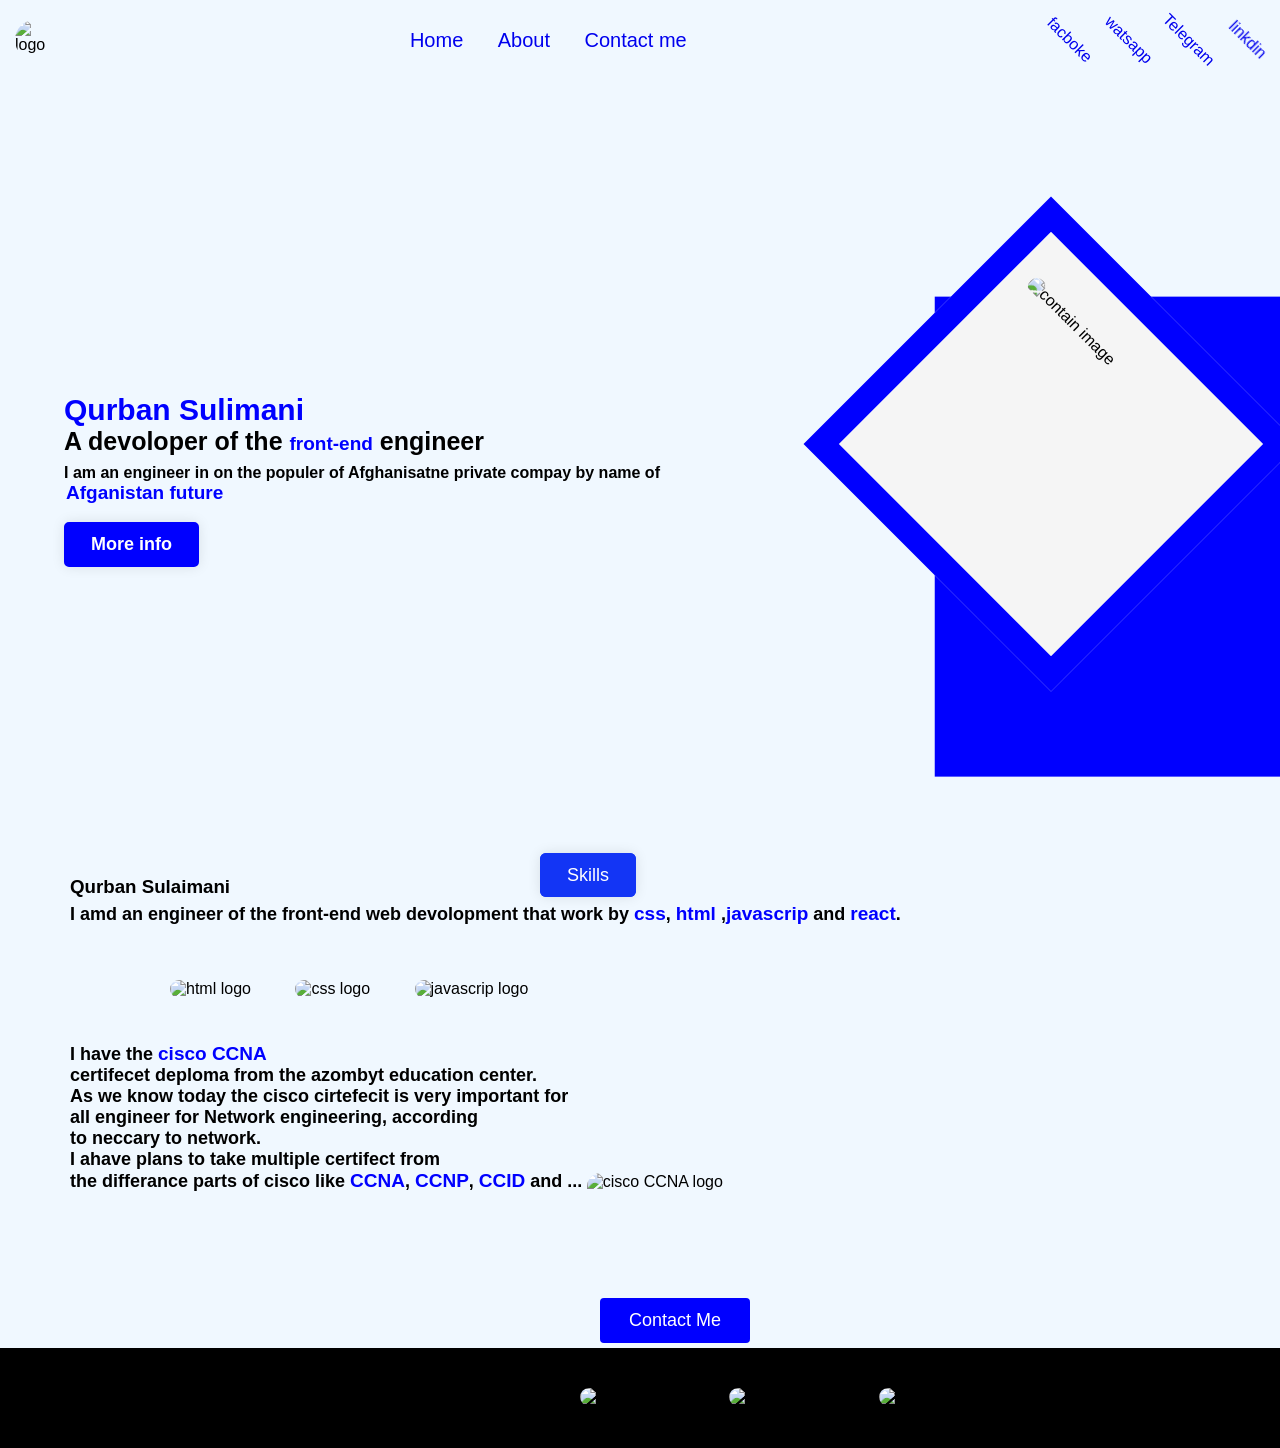
==== index.html @ 5c107626 "Personal Website This is my personal website just for practice using just HTML and CCS" ====
<!DOCTYPE html>
<html lang="en">
  <head>
    <meta charset="UTF-8" />
    <meta name="viewport" content="width=device-width, initial-scale=1.0" />
    <title>personal web</title>
    <link rel="stylesheet" href="style.css" />
  </head>
  <body>
    <header class="header">
      <img src="logo.jpg" alt="logo" width="40px" height="40px" />
      <nav class="navbar">
        <a href="#" style="--i: 1" class="home">Home</a>
        <a href="#" style="--i: 2" class="About">About</a>
        <a href="#" style="--i: 3" class="Contact">Contact me</a>
      </nav>
      <div class="Social-mida">
        <a href="#" style="--g: 1">facboke</a>
        <a href="#" style="--g: 2">watsapp</a>
        <a href="#" style="--g: 3">Telegram</a>
        <a href="#" style="--g: 4">linkdin</a>
      </div>
    </header>
    <section class="section">
      <div class="home">
        <h1>Qurban Sulimani</h1>
        <h2>A devoloper of the <span>front-end</span> engineer</h2>
        <h4>
          I am an engineer in on the populer of Afghanisatne private compay by
          name of <span>Afganistan future</span>
        </h4>
        <a href="#" class="button">More info</a>
      </div>
      <div class="contain-image">
        <div class="image">
          <img src="contian.JPG" alt="contain image" />
        </div>
        <div class="contain-image2"></div>
      </div>
    </section>
    <section class="main">
      <a href="#" class="skill"> Skills </a>
      <div>
        <div class="goal">
          <h3 class="qurbansulymani">Qurban Sulaimani</h3>
          <h5 class="information">
            I amd an engineer of the front-end web devolopment that work by
            <span>css</span>, <span>html</span> ,<span>javascrip</span> and
            <span>react</span>.
          </h5>
          <div class="main-image">
            <img
              class="html"
              src="html.jpg"
              alt="html logo"
              style="width: 300px; height: 259px"
            />
            <img
              class="css"
              src="css.jpg"
              alt="css logo"
              style="width: 300px; height: 259px"
            />
            <img
              class="javascrip"
              src="javscrip.jpg"
              alt="javascrip logo"
              style="width: 300px; height: 259px"
            />
          </div>
          <div class="cisco">
            <h5 class="information going">
              I have the <span>cisco CCNA</span> <br />certifecet deploma from
              the azombyt education center. <br />
              As we know today the cisco cirtefecit is very important for <br />
              all engineer for Network engineering, according <br />to neccary
              to network. <br />
              I ahave plans to take multiple certifect from <br />
              the differance parts of cisco like <span>CCNA</span>,
              <span>CCNP</span>, <span>CCID</span> and ...
            </h5>
            <img
              class="CCNA"
              src="cisco CCNA certifecit.jpg"
              alt="cisco CCNA logo"
              style="width: 300px; height: 250px"
            />
          </div>
        </div>
      </div>
    </section>
    <div class="Foot" style="position: absolute">
      <a href="#" class="footer">Contact Me</a>
      <img
        src="facebook.jpg"
        alt="facboke logo"
        style="
          position: relative;
          align-items: center;
          width: 35px;
          left: 570px;
          height: 40px;
          border-radius: 10px;
          text-align: center;
          cursor: pointer;
          margin: 0 10px;
          margin-top: 40px;
        "
      />
      <img
        src="telegram.jpg"
        alt="telegram logo"
        style="
          left: 588px;
          position: relative;
          align-items: center;
          width: 35px;
          height: 40px;
          border-radius: 10px;
          text-align: center;
          cursor: pointer;
          margin: 0 10px;
          margin-top: 40px;
        "
      />
      <img
        src="watsapp.jpg"
        alt="watsapp logo"
        style="
          left: 600px;
          position: relative;
          align-items: center;
          width: 40px;
          height: 40px;
          border-radius: 15px;
          text-align: center;
          cursor: pointer;
          margin: 0 10px;
          margin-top: 40px;
        "
      />
    </div>
  </body>
</html>
---- style.css ----
* {
  margin: 0;
  padding: 0;
  box-sizing: border-box;
  font-family: "Segoe UI", Tahoma, Geneva, Verdana, sans-serif;
}
body {
  background-color: aliceblue;
  position: relative;
}

.header {
  position: fixed;
  top: -10px;
  left: 0;
  width: 100%;

  padding: 30px 5px;
  background-color: aliceblue;
  display: flex;
  justify-content: space-between;
  align-items: center;
  z-index: 100;
}
.header img {
  border-radius: 20px;
  margin-left: 10px;
  animation: slideRight 1s ease forwards;
}
@keyframes slideRight {
  0% {
    transform: translateX(-100px);
    opacity: 0;
  }
  100% {
    transform: translateX(0);
    opacity: 1;
  }
}
.navbar a {
  text-decoration: none;
  display: inline-block;
  font-size: 20px;
  margin: 0 15px;
  transition: 0.3s;
  animation: 0.7s topside ease forwards;
  animation-delay: calc(0.7s * var(--i));
}
@keyframes topside {
  0% {
    transform: translateY(-50px);
    opacity: 0;
  }
  100% {
    transform: translateY(0);
    opacity: 1;
  }
}
.navbar a:hover {
  color: cadetblue;

  .home {
    margin-top: 5px;
  }
}
.About:hover {
  margin-top: 5px;
}
.Contact:hover {
  margin-top: 5px;
}
.Social-mida a {
  display: inline-flex;
  justify-content: center;
  align-items: center;
  width: 55px;
  height: 40px;
  padding: 0 20px;
  text-decoration: none;
  transition: 0.3s;
  animation: rightside 0.3s ease forwards;
  animation-delay: calc(0.5s * var(--g));
}

@keyframes rightside {
  0% {
    transform: translatex(30px) rotate(45deg);
    opacity: 0;
  }
  100% {
    transform: translateX(0) rotate(45deg);
    opacity: 1;
  }
}
.Social-mida a:hover {
  margin-top: -5px;
  color: rgb(73, 145, 110);
  transform: rotate(45deg);
}
.section {
  position: relative;
  width: 100%;
  height: 95vh;
  display: flex;
  justify-content: space-between;
  align-items: center;
  padding: 50px 5% 0;
  overflow: hidden;
}
.home {
  max-width: 620px;
  text-align: left;
}
.home h1 {
  font-size: 30px;
  color: blue;
}
.home h1 span {
  color: blue;
  font-weight: bold;
}
.home h2 {
  font-size: 25px;
  color: black;
}
h2 span {
  color: blue;
  font-weight: bolder;
}
h4 {
  margin: 8px 0;
}
h4 span {
  color: blue;
  padding: 0 2px;
  font-weight: bold;
  margin-bottom: 5px;
  bottom: 10px;
}
.button {
  padding: 10px 25px;
  border: 2.5px solid blue;
  background-color: blue;
  position: absolute;
  border-radius: 5px;
  box-shadow: 0 0 13px rgba(0, 0, 0, 0.1);
  font-size: 18px;
  color: white;
  font-weight: 600;
  text-decoration: none;
  margin: 10px 0;
  transition: 0.4s;
}
.button:hover:hover {
  background-color: transparent;
  color: blue;
  box-shadow: 1px 1px 6px rgb(53, 52, 52);
}
.contain-image {
  position: relative;
  right: -10px;
  top: -9px;
  height: 350px;
  width: 350px;
  transform: rotate(45deg);
}
.contain-image .image {
  position: absolute;
  width: 100%;
  height: 100%;
  background-color: whitesmoke;
  border: 25px solid blue;
  z-index: 100;
}
.image img {
  position: relative;
  right: 100px;
  left: 200px;
  max-width: 230px;

  left: 20px;
  top: 40px;
  border-radius: 130px;
  animation: sideRight 1.5s ease forwards;
}
@keyframes sideRight {
  0% {
    transform: translateX(100px);
    opacity: 0;
  }
  100% {
    transform: translateX(0);
    opacity: 1;
  }
}
.contain-image2 {
  position: relative;
  top: -25%;
  right: -25%;
  width: 480px;
  height: 480px;
  background-color: blue;
  transform: rotate(-45deg);
}
.skill {
  position: relative;
  color: white;
  text-decoration: none;
  font-size: 18px;
  font-weight: 600px;
  width: 110px;
  box-shadow: 0 0 13px rgba(0, 0, 0, 0.1);
  margin-left: 50%;
  top: 10px;
  left: -100px;
  padding: 10px 25px;
  height: 40px;
  border-radius: 6px;
  border: 2px solid rgb(19, 53, 245);
  text-align: center;
  background-color: rgb(19, 53, 245);
  cursor: pointer;
  transition: 0.4s;
}
.skill:hover {
  background-color: aliceblue;
  padding-bottom: 5px;
  color: blue;
  box-shadow: 1px 1px 6px rgb(53, 52, 52);
}
.qurbansulymani {
  margin-left: 70px;
  text-align: left;
}
.information {
  font-weight: bold;
  font-size: 18px;
  margin: 5px 0;
  margin-left: 70px;
  text-align: left;
}
.main-image {
  margin: 30px 5px 20px 150px;
  align-items: center;
}
.html {
  display: inline;
  margin: 20px;
  text-align: center;
  transition: 0.5s;
  border-radius: 14px;
}
.html:hover {
  transform: translateY(-7px);
  border-bottom: 2px dashed black;
  box-shadow: 0 5px 6px rgb(95, 90, 90);
}
.css {
  display: inline;
  margin: 20px;
  text-align: center;
  transition: 0.5s;
  border-radius: 14px;
}
.css:hover {
  transform: translateY(-7px);
  border-bottom: 2px dashed black;
  box-shadow: 0 5px 6px rgb(95, 90, 90);
}
.javascrip {
  display: inline;
  margin: 20px;
  text-align: center;
  transition: 0.5s;
  border-radius: 14px;
}
.javascrip:hover {
  transform: translateY(-7px);
  border-bottom: 2px dashed black;
  box-shadow: 0 5px 6px rgb(95, 90, 90);
  border-radius: 14px;
}
span {
  color: blue;
  font-size: 19px;
  cursor: pointer;
}
span:hover {
  text-decoration: underline;
  color: rgb(5, 142, 255);
}
.cisco {
  display: inline;
  position: absolute;
}
.information,
.CCNA {
  display: inline-block;
}
.CCNA {
  margin-bottom: -180px;
  transition: 0.5s;
  border-radius: 14px;
  margin-bottom: -40px;
}
.CCNA:hover {
  transform: translateY(-7px);
  border-bottom: 2px dashed black;
  box-shadow: 0 5px 6px rgb(95, 90, 90);
  border-radius: 14px;
}
.Foot {
  height: 100px;
  width: 100%;
  position: absolute;
  margin-top: 310px;
  background-color: black;
}
.footer {
  width: 150px;
  margin-top: -50px;
  position: absolute;
  text-decoration: none;
  font-weight: 600px;
  font-size: 18px;
  padding: 10px 25px;
  text-align: center;
  margin-left: 600px;
  margin-bottom: 10px;
  border: 2px solid blue;
  color: white;
  background-color: blue;
  border-radius: 4px;
  transition: 0.5s ease;
  cursor: pointer;
}
.footer:hover {
  background-color: aliceblue;
  color: blue;
  border-radius: 4px;
  text-decoration: solid;
  box-shadow: 1px 1px 6px rgb(53, 52, 52);
}
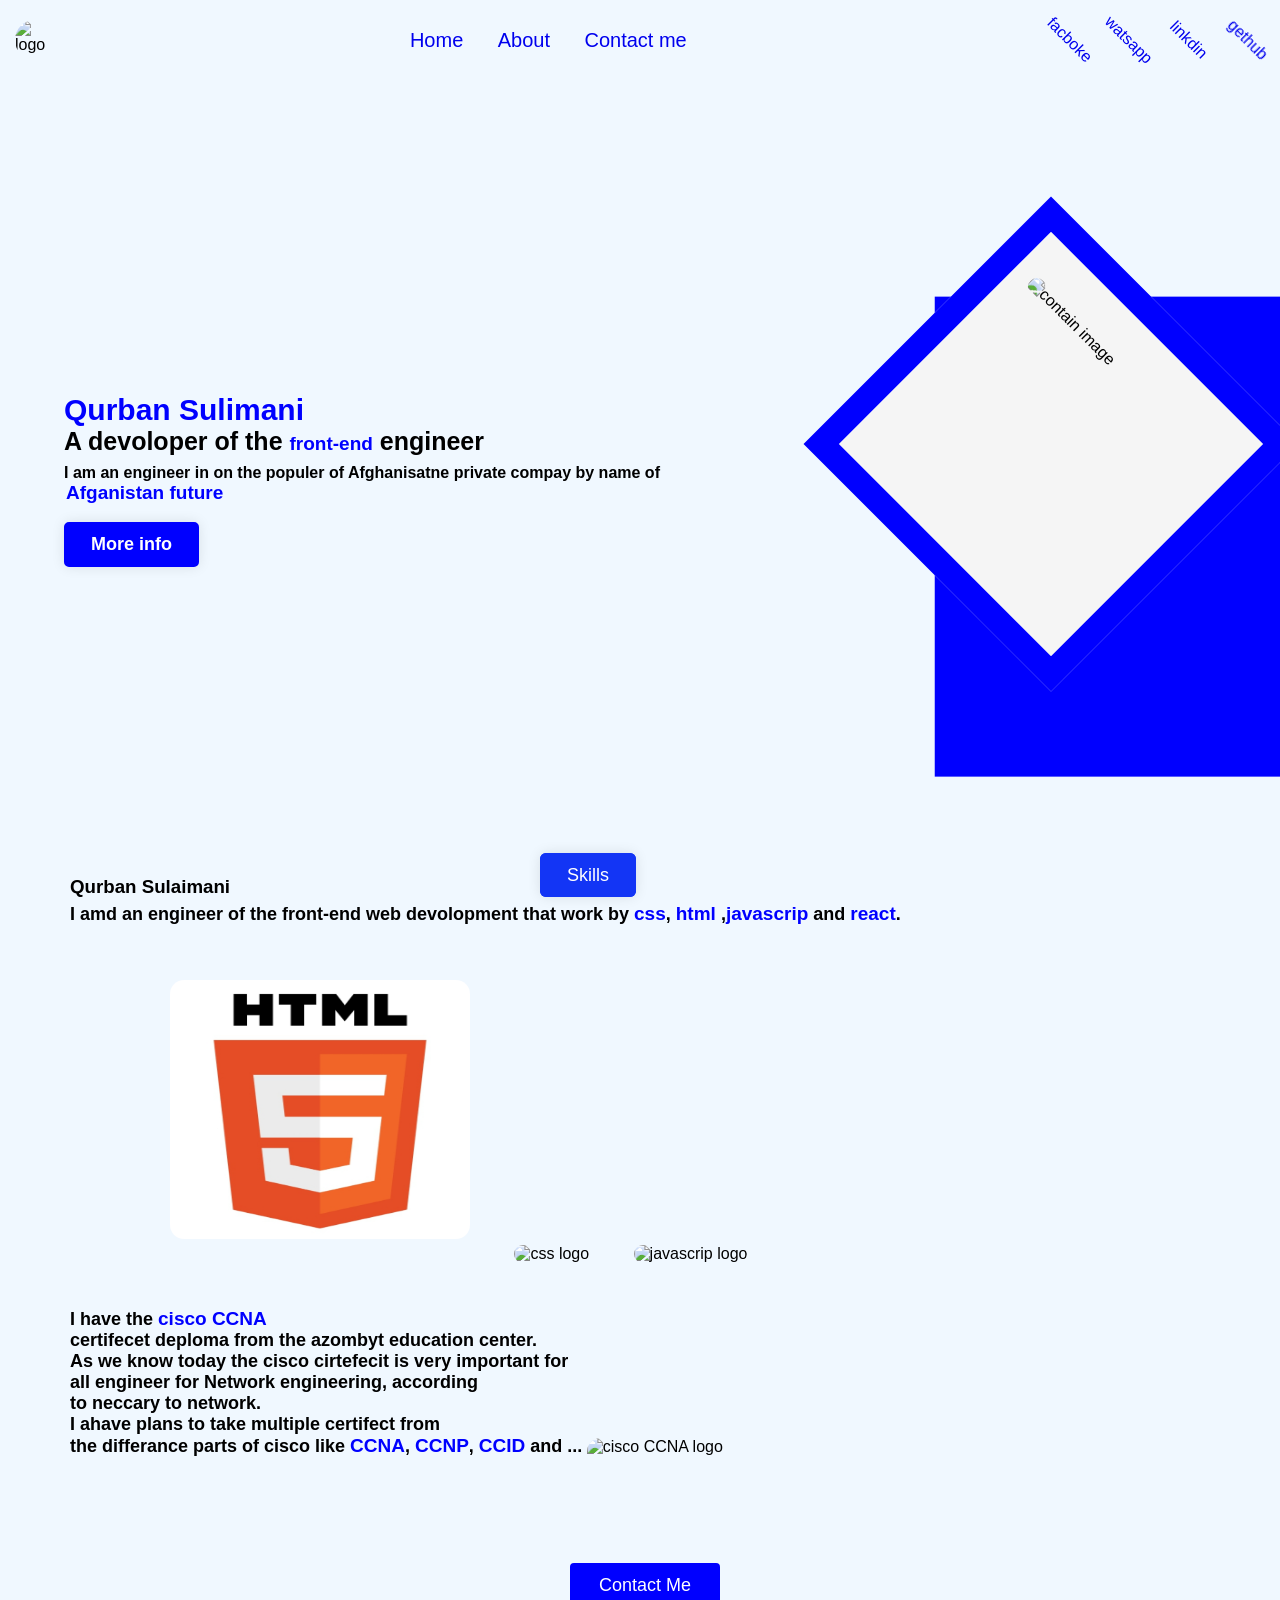
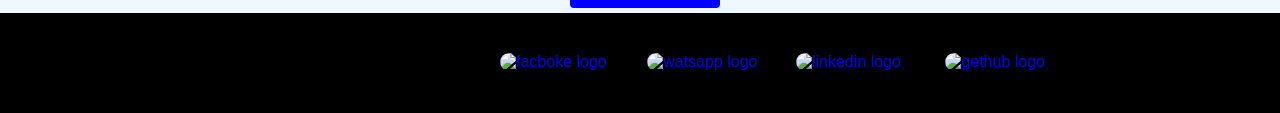
==== commit 795ee12b: "Add files via upload" ====
--- a/index.html
+++ b/index.html
@@ -1,4 +1,4 @@
-<!DOCTYPE html>
+<!doctype html>
 <html lang="en">
   <head>
     <meta charset="UTF-8" />
@@ -15,10 +15,11 @@
         <a href="#" style="--i: 3" class="Contact">Contact me</a>
       </nav>
       <div class="Social-mida">
-        <a href="#" style="--g: 1">facboke</a>
-        <a href="#" style="--g: 2">watsapp</a>
-        <a href="#" style="--g: 3">Telegram</a>
-        <a href="#" style="--g: 4">linkdin</a>
+        <a href="#" style="--g: 1" class="social-fb">facboke</a>
+        <a href="#" style="--g: 2" class="social-wa">watsapp</a>
+
+        <a href="#" style="--g: 4" class="social-li">linkdin</a>
+        <a href="#" style="--g: 5" class="social-gh">gethub</a>
       </div>
     </header>
     <section class="section">
@@ -92,13 +93,14 @@
     <div class="Foot" style="position: absolute">
       <a href="#" class="footer">Contact Me</a>
       <img
+        id="fbIcon"
         src="facebook.jpg"
         alt="facboke logo"
         style="
           position: relative;
           align-items: center;
           width: 35px;
-          left: 570px;
+          left: 490px;
           height: 40px;
           border-radius: 10px;
           text-align: center;
@@ -107,27 +109,13 @@
           margin-top: 40px;
         "
       />
-      <img
-        src="telegram.jpg"
-        alt="telegram logo"
-        style="
-          left: 588px;
-          position: relative;
-          align-items: center;
-          width: 35px;
-          height: 40px;
-          border-radius: 10px;
-          text-align: center;
-          cursor: pointer;
-          margin: 0 10px;
-          margin-top: 40px;
-        "
-      />
-      <img
+
+      <img
+        id="waIcon"
         src="watsapp.jpg"
         alt="watsapp logo"
         style="
-          left: 600px;
+          left: 506px;
           position: relative;
           align-items: center;
           width: 40px;
@@ -139,6 +127,86 @@
           margin-top: 40px;
         "
       />
+      <img
+        id="liIcon"
+        src="linkedin.jpg"
+        alt="linkedin logo"
+        style="
+          left: 520px;
+          position: relative;
+          align-items: center;
+          width: 35px;
+          height: 40px;
+          border-radius: 10px;
+          text-align: center;
+          cursor: pointer;
+          margin: 0 10px;
+          margin-top: 40px;
+        "
+      />
+      <img
+        id="ghIcon"
+        src="gethub.png"
+        alt="gethub logo"
+        style="
+          left: 540px;
+          position: relative;
+          align-items: center;
+          width: 35px;
+          height: 40px;
+          border-radius: 10px;
+          text-align: center;
+          cursor: pointer;
+          margin: 0 10px;
+          margin-top: 40px;
+        "
+      />
     </div>
+
+    <script>
+      /* ============================================================
+         SOCIAL MEDIA LINKS — CHANGE THESE TO YOUR REAL PROFILES
+         ============================================================ */
+      const socialLinks = {
+        fbIcon:
+          "https://www.facebook.com/profile.php?id=61576329882251&mibextid=wwXIfr&mibextid=wwXIfr",
+
+        waIcon: "https://wa.me/93779482169",
+        liIcon: "https://linkedin.com/in/qurban-sulaimani-523964424",
+        ghIcon: "https://github.com/qurbansulymani",
+      };
+
+      /* Wrap each footer image in a clickable <a> tag */
+      Object.keys(socialLinks).forEach(function (id) {
+        const img = document.getElementById(id);
+        if (!img) return;
+
+        const link = document.createElement("a");
+        link.href = socialLinks[id];
+        link.target = "_blank";
+        link.rel = "noopener noreferrer";
+
+        img.parentNode.insertBefore(link, img);
+        link.appendChild(img);
+      });
+
+      /* Also wire up the header text links */
+      const headerLinks = {
+        "social-fb":
+          "https://www.facebook.com/profile.php?id=61576329882251&mibextid=wwXIfr&mibextid=wwXIfr",
+        "social-wa": "https://wa.me/93779482169",
+
+        "social-li": "https://linkedin.com/in/qurban-sulaimani-523964424",
+        "social-gh": "https://github.com/qurbansulymani",
+      };
+
+      Object.keys(headerLinks).forEach(function (cls) {
+        const el = document.querySelector("." + cls);
+        if (!el) return;
+        el.href = headerLinks[cls];
+        el.target = "_blank";
+        el.rel = "noopener noreferrer";
+      });
+    </script>
   </body>
 </html>
--- a/style.css
+++ b/style.css
@@ -313,7 +313,9 @@
   height: 100px;
   width: 100%;
   position: absolute;
+  align-items: center;
   margin-top: 310px;
+
   background-color: black;
 }
 .footer {
@@ -325,7 +327,7 @@
   font-size: 18px;
   padding: 10px 25px;
   text-align: center;
-  margin-left: 600px;
+  margin-left: 570px;
   margin-bottom: 10px;
   border: 2px solid blue;
   color: white;
@@ -341,3 +343,20 @@
   text-decoration: solid;
   box-shadow: 1px 1px 6px rgb(53, 52, 52);
 }
+
+/* ============================================================
+   SOCIAL MEDIA IMAGE LINKS IN FOOTER
+   ============================================================ */
+.Foot a {
+  display: inline-block;
+  text-decoration: none;
+}
+.Foot a img {
+  transition:
+    transform 0.3s ease,
+    box-shadow 0.3s ease;
+}
+.Foot a img:hover {
+  transform: translateY(-6px);
+  box-shadow: 0 5px 10px rgba(255, 255, 255, 0.35);
+}
